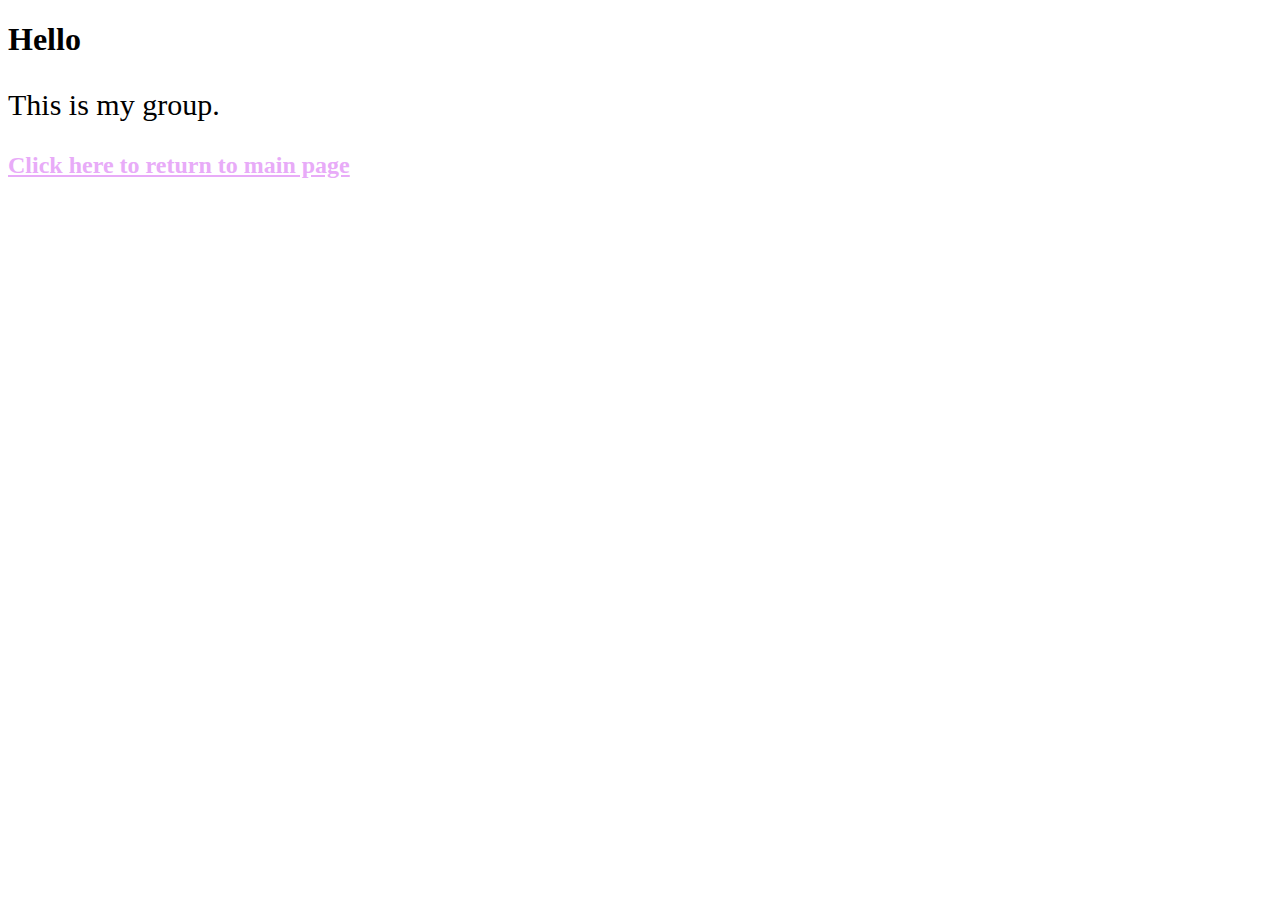
==== html00.html @ b073d9c6 "Add files via upload" ====
<!DOCTYPE html>
<html>
<header>
    <link rel="stylesheet" href="style.css">
    <title>About Page</title>
</header>    
<body>
    <h1>Hello</h1>
    <p>This is my group.</p>
    <a style="color: rgb(232, 171, 248);" class ="link" href="./index.html"><h2>Click here to return to main page</h2></a>
</body>
</html>
---- style.css ----
p{
   font-size: 30px ;
}
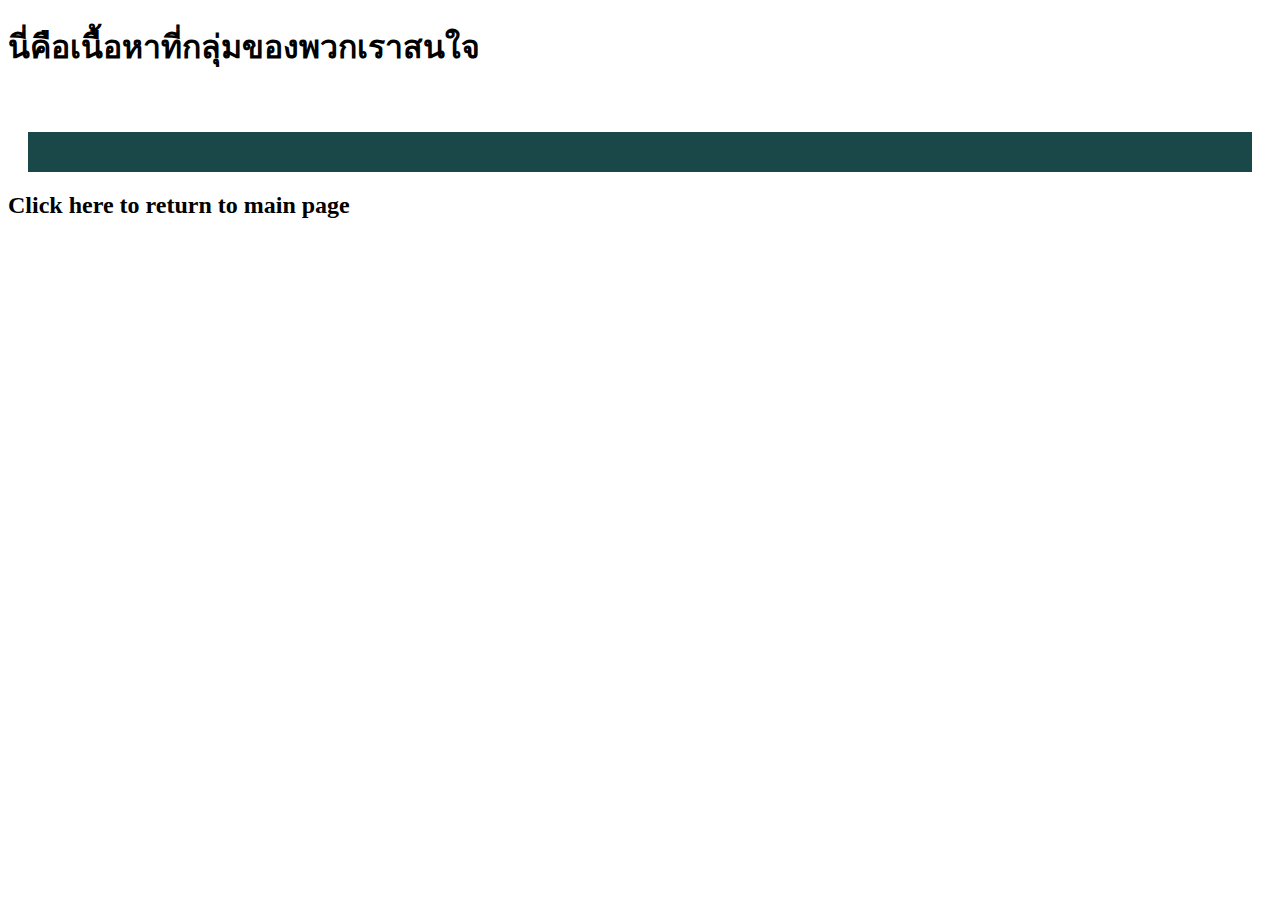
==== commit fc978445: "update" ====
--- a/html00.html
+++ b/html00.html
@@ -5,8 +5,27 @@
     <title>About Page</title>
 </header>    
 <body>
-    <h1>Hello</h1>
-    <p>This is my group.</p>
+    <h1> นี่คือเนื้อหาที่กลุ่มของพวกเราสนใจ </h1>
+    <img src="">
+    <p class="box" style="color: rgb(255, 255, 255);>
+        <h2>OSI (Open Systems Interconnection)</h2> คือโมเดลที่ใช้ในการอธิบายและแบ่งส่วนการทำงานของระบบเครือข่ายคอมไว้เป็นชั้นๆ
+
+        <h2>Physical Layer</h2> ชั้นที่ 1.): ชั้นฟิสิกส์เป็นชั้นที่รับผิดชั้นแรกของการสื่อสาร มันเกี่ยวกับการส่งข้อมูลในรูปแบบของสัญญาณดิจิทัลหรืออนาล็อกระหว่างอุปกรณ์ เช่น การส่งข้อมูลผ่านสายสัญญาณ, การเชื่อมต่อฮาร์ดแวร์ เป็นต้น
+    
+        <h2>Data Link Layer</h2> ชั้นที่ 2.): ชั้นนี้เกี่ยวกับการจัดการเฟรมข้อมูล ซึ่งเป็นการแบ่งข้อมูลเป็นชุดเล็กๆ และตรวจสอบข้อผิดพลาดในการส่งข้อมูล เช่น Ethernet
+        
+        <h2>Network Layer</h2> ชั้นที่ 3.): ชั้นเน็ตเวิร์กเป็นผู้รับผิดชั้นนี้ โดยมีหน้าที่การเปลี่ยนส่งข้อมูลจากโหนด (node) หนึ่งไปยังโหนดอื่น โดยใช้เส้นทางที่เหมาะสม ตัวอย่างเช่น IP (Internet Protocol)
+        
+        <h2>ransport Layer</h2> ชั้นที่ 4.): ชั้นควบคุมการสื่อสารระหว่างจุดปลายของการสื่อสาร มันรับผิดชั้นที่ให้บริการเชื่อมต่อและการควบคุมการส่งข้อมูล เช่น TCP (Transmission Control Protocol)
+        
+        <h2>Session Layer</h2> ชั้นที่ 5.): ชั้นนี้รับผิดชั้นการติดต่อและบริหารการเชื่อมต่อระหว่างอุปกรณ์ในเครือข่าย เช่นการเปิดและปิดเซสชัน (Session) และการจัดการการสื่อสาร
+        
+        <h2>Presentation Layer</h2> ชั้นที่ 6.): ชั้นนี้รับผิดชั้นการแปลงข้อมูลเพื่อให้สามารถอ่านและเข้าใจได้ระหว่างอุปกรณ์ที่ต่างกัน เช่นการเข้ารหัส (Encryption) และการบีบอัดข้อมูล (Compression)
+        
+        <h2>Application Layer</h2> ชั้นที่ 7.): ชั้นสุดท้ายเป็นชั้นแอพพลิเคชัน ที่มีบทบาทในการให้บริการแอพพลิเคชันและการเข้าถึงบริการที่เชื่อมต่อกับเครือข่าย เช่น HTTP (Hypertext Transfer Protocol) สำหรับการเรียกดูเว็บไซต์
+        
+        โมเดล OSI ช่วยให้ผู้พัฒนาและผู้ดูแลระบบเครือข่ายเข้าใจและการทำงานของเครือข่ายได้ง่ายขึ้น และช่วยในการวิเคราะห์และแก้ปัญหาในเครือข่ายได้อย่างระเบียบและรวดเร็ว
+    </p>
     <a style="color: rgb(232, 171, 248);" class ="link" href="./index.html"><h2>Click here to return to main page</h2></a>
 </body>
 </html>
--- a/style.css
+++ b/style.css
@@ -1,5 +1,6 @@
-p{
+.box{
    font-size: 30px ;
+   background-color: rgb(26, 71, 71);
+    padding: 20px;
+    margin: 20px;
 }
-    
-
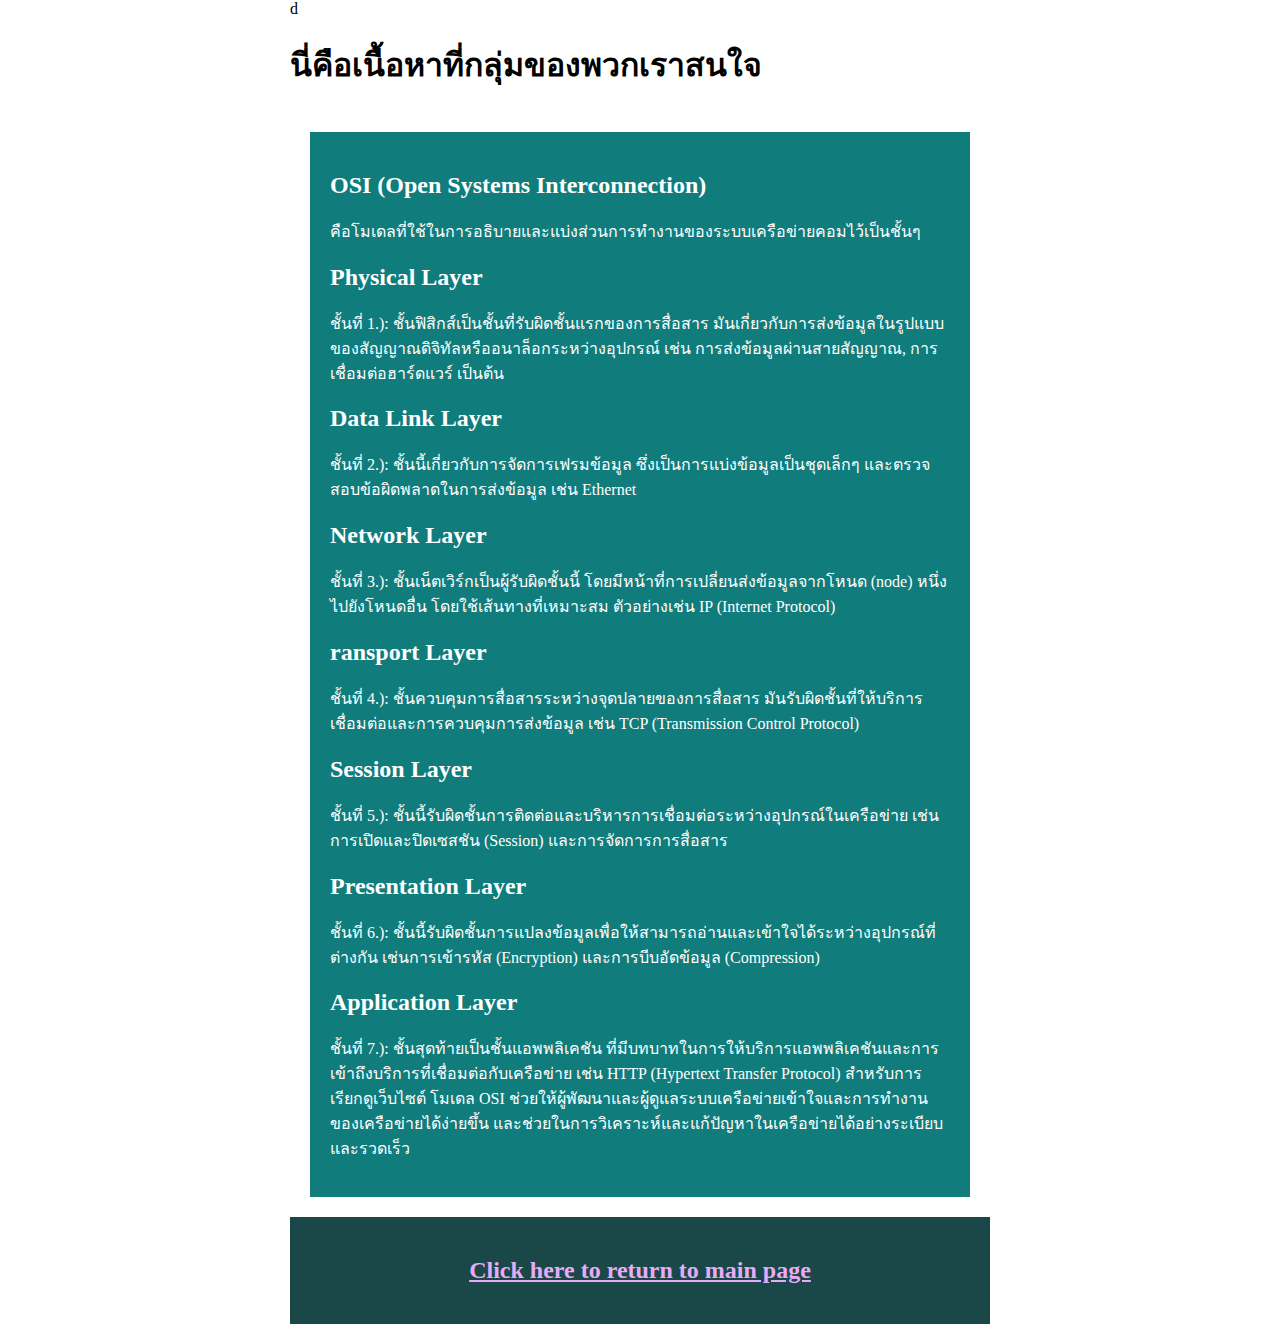
==== commit f73fb690: "update" ====
--- a/html00.html
+++ b/html00.html
@@ -1,31 +1,34 @@
-<!DOCTYPE html>
+d<!DOCTYPE html>
 <html>
 <header>
     <link rel="stylesheet" href="style.css">
     <title>About Page</title>
 </header>    
-<body>
+<body class="main-content">
     <h1> นี่คือเนื้อหาที่กลุ่มของพวกเราสนใจ </h1>
     <img src="">
-    <p class="box" style="color: rgb(255, 255, 255);>
-        <h2>OSI (Open Systems Interconnection)</h2> คือโมเดลที่ใช้ในการอธิบายและแบ่งส่วนการทำงานของระบบเครือข่ายคอมไว้เป็นชั้นๆ
+    <div class="box" style="color: rgb(255, 255, 255);">
+        <p><h2>OSI (Open Systems Interconnection)</h2> คือโมเดลที่ใช้ในการอธิบายและแบ่งส่วนการทำงานของระบบเครือข่ายคอมไว้เป็นชั้นๆ
 
-        <h2>Physical Layer</h2> ชั้นที่ 1.): ชั้นฟิสิกส์เป็นชั้นที่รับผิดชั้นแรกของการสื่อสาร มันเกี่ยวกับการส่งข้อมูลในรูปแบบของสัญญาณดิจิทัลหรืออนาล็อกระหว่างอุปกรณ์ เช่น การส่งข้อมูลผ่านสายสัญญาณ, การเชื่อมต่อฮาร์ดแวร์ เป็นต้น
+         <h2>Physical Layer</h2> ชั้นที่ 1.): ชั้นฟิสิกส์เป็นชั้นที่รับผิดชั้นแรกของการสื่อสาร มันเกี่ยวกับการส่งข้อมูลในรูปแบบของสัญญาณดิจิทัลหรืออนาล็อกระหว่างอุปกรณ์ เช่น การส่งข้อมูลผ่านสายสัญญาณ, การเชื่อมต่อฮาร์ดแวร์ เป็นต้น
     
-        <h2>Data Link Layer</h2> ชั้นที่ 2.): ชั้นนี้เกี่ยวกับการจัดการเฟรมข้อมูล ซึ่งเป็นการแบ่งข้อมูลเป็นชุดเล็กๆ และตรวจสอบข้อผิดพลาดในการส่งข้อมูล เช่น Ethernet
+         <h2>Data Link Layer</h2> ชั้นที่ 2.): ชั้นนี้เกี่ยวกับการจัดการเฟรมข้อมูล ซึ่งเป็นการแบ่งข้อมูลเป็นชุดเล็กๆ และตรวจสอบข้อผิดพลาดในการส่งข้อมูล เช่น Ethernet
         
-        <h2>Network Layer</h2> ชั้นที่ 3.): ชั้นเน็ตเวิร์กเป็นผู้รับผิดชั้นนี้ โดยมีหน้าที่การเปลี่ยนส่งข้อมูลจากโหนด (node) หนึ่งไปยังโหนดอื่น โดยใช้เส้นทางที่เหมาะสม ตัวอย่างเช่น IP (Internet Protocol)
+         <h2>Network Layer</h2> ชั้นที่ 3.): ชั้นเน็ตเวิร์กเป็นผู้รับผิดชั้นนี้ โดยมีหน้าที่การเปลี่ยนส่งข้อมูลจากโหนด (node) หนึ่งไปยังโหนดอื่น โดยใช้เส้นทางที่เหมาะสม ตัวอย่างเช่น IP (Internet Protocol)
         
-        <h2>ransport Layer</h2> ชั้นที่ 4.): ชั้นควบคุมการสื่อสารระหว่างจุดปลายของการสื่อสาร มันรับผิดชั้นที่ให้บริการเชื่อมต่อและการควบคุมการส่งข้อมูล เช่น TCP (Transmission Control Protocol)
+         <h2>ransport Layer</h2> ชั้นที่ 4.): ชั้นควบคุมการสื่อสารระหว่างจุดปลายของการสื่อสาร มันรับผิดชั้นที่ให้บริการเชื่อมต่อและการควบคุมการส่งข้อมูล เช่น TCP (Transmission Control Protocol)
         
-        <h2>Session Layer</h2> ชั้นที่ 5.): ชั้นนี้รับผิดชั้นการติดต่อและบริหารการเชื่อมต่อระหว่างอุปกรณ์ในเครือข่าย เช่นการเปิดและปิดเซสชัน (Session) และการจัดการการสื่อสาร
+         <h2>Session Layer</h2> ชั้นที่ 5.): ชั้นนี้รับผิดชั้นการติดต่อและบริหารการเชื่อมต่อระหว่างอุปกรณ์ในเครือข่าย เช่นการเปิดและปิดเซสชัน (Session) และการจัดการการสื่อสาร
         
-        <h2>Presentation Layer</h2> ชั้นที่ 6.): ชั้นนี้รับผิดชั้นการแปลงข้อมูลเพื่อให้สามารถอ่านและเข้าใจได้ระหว่างอุปกรณ์ที่ต่างกัน เช่นการเข้ารหัส (Encryption) และการบีบอัดข้อมูล (Compression)
+         <h2>Presentation Layer</h2> ชั้นที่ 6.): ชั้นนี้รับผิดชั้นการแปลงข้อมูลเพื่อให้สามารถอ่านและเข้าใจได้ระหว่างอุปกรณ์ที่ต่างกัน เช่นการเข้ารหัส (Encryption) และการบีบอัดข้อมูล (Compression)
         
-        <h2>Application Layer</h2> ชั้นที่ 7.): ชั้นสุดท้ายเป็นชั้นแอพพลิเคชัน ที่มีบทบาทในการให้บริการแอพพลิเคชันและการเข้าถึงบริการที่เชื่อมต่อกับเครือข่าย เช่น HTTP (Hypertext Transfer Protocol) สำหรับการเรียกดูเว็บไซต์
+         <h2>Application Layer</h2> ชั้นที่ 7.): ชั้นสุดท้ายเป็นชั้นแอพพลิเคชัน ที่มีบทบาทในการให้บริการแอพพลิเคชันและการเข้าถึงบริการที่เชื่อมต่อกับเครือข่าย เช่น HTTP (Hypertext Transfer Protocol) สำหรับการเรียกดูเว็บไซต์
         
-        โมเดล OSI ช่วยให้ผู้พัฒนาและผู้ดูแลระบบเครือข่ายเข้าใจและการทำงานของเครือข่ายได้ง่ายขึ้น และช่วยในการวิเคราะห์และแก้ปัญหาในเครือข่ายได้อย่างระเบียบและรวดเร็ว
-    </p>
-    <a style="color: rgb(232, 171, 248);" class ="link" href="./index.html"><h2>Click here to return to main page</h2></a>
+         โมเดล OSI ช่วยให้ผู้พัฒนาและผู้ดูแลระบบเครือข่ายเข้าใจและการทำงานของเครือข่ายได้ง่ายขึ้น และช่วยในการวิเคราะห์และแก้ปัญหาในเครือข่ายได้อย่างระเบียบและรวดเร็ว
+        </p>
+    </div>
+    <footer>
+      <a style="color: rgb(232, 171, 248);" class ="link" href="./index.html"><h2>Click here to return to main page</h2></a>
+    </footer>
 </body>
 </html>
--- a/style.css
+++ b/style.css
@@ -1,6 +1,14 @@
 .box{
-   font-size: 30px ;
-   background-color: rgb(26, 71, 71);
+   background-color: rgb(16, 124, 124);
     padding: 20px;
     margin: 20px;
 }
+.main-content{
+    max-width: 700px;
+    margin: auto;
+}
+footer{
+    background-color: rgb(26, 71, 71); 
+    padding: 20px;
+    text-align: center;  
+}
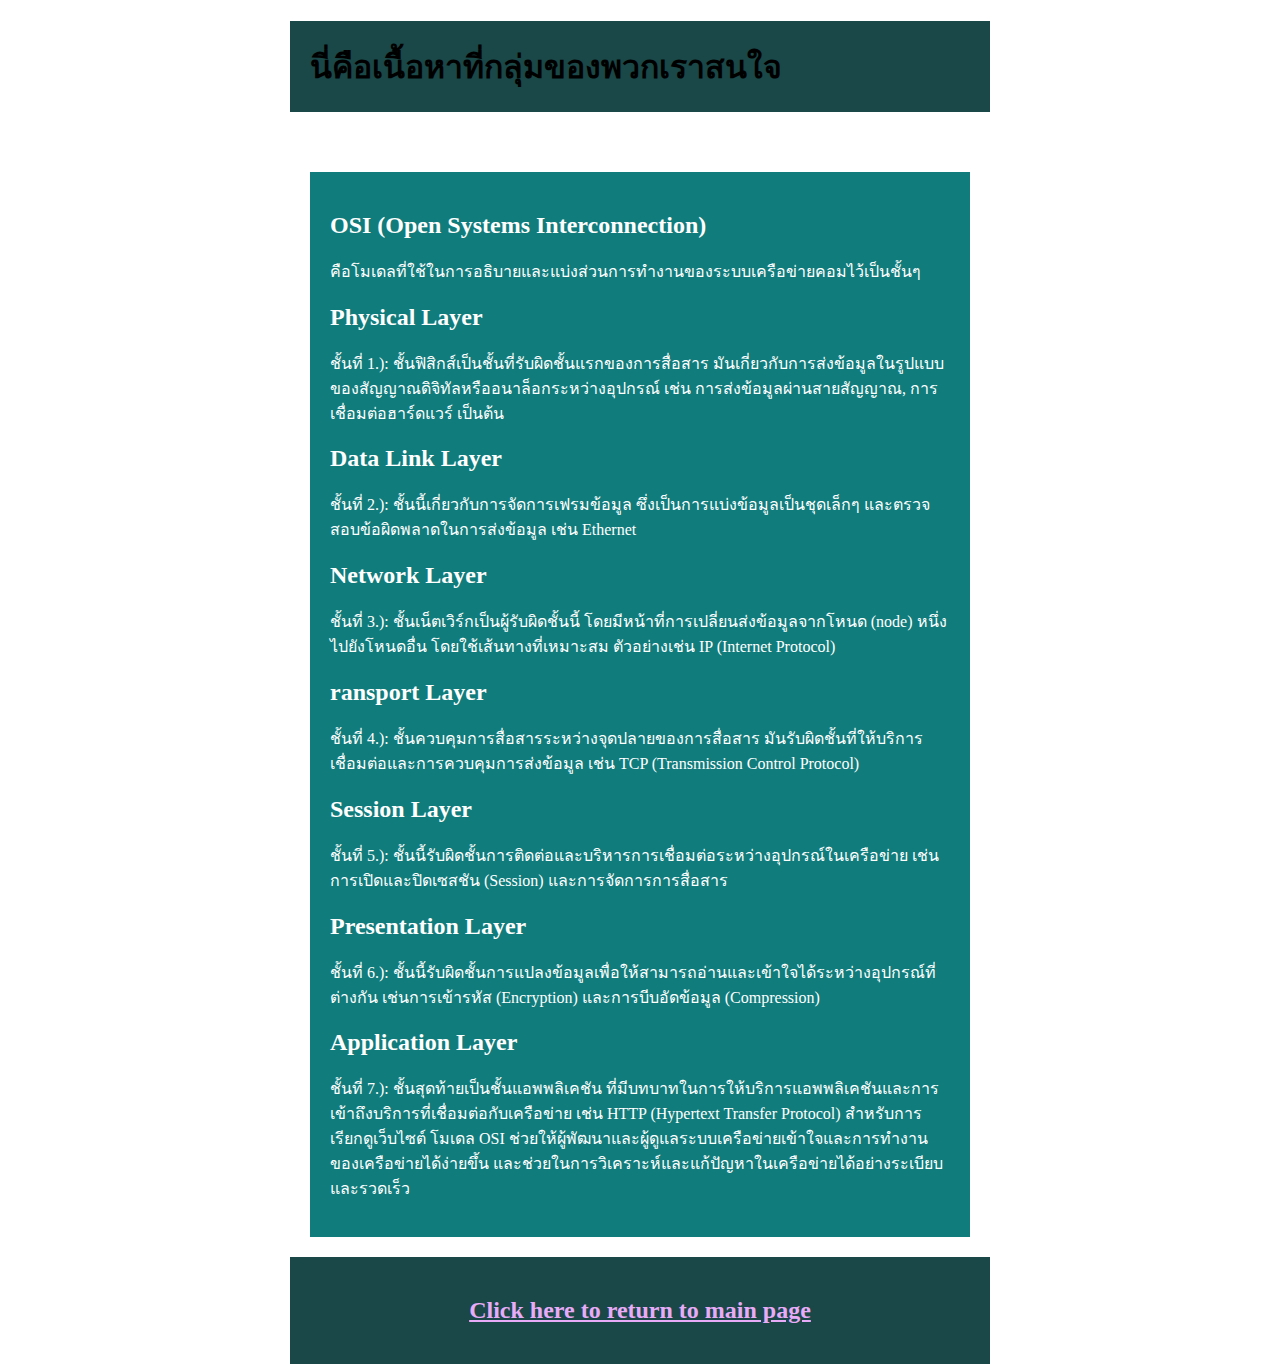
==== commit 154d1df3: "update" ====
--- a/html00.html
+++ b/html00.html
@@ -1,11 +1,11 @@
-d<!DOCTYPE html>
+<!DOCTYPE html>
 <html>
 <header>
     <link rel="stylesheet" href="style.css">
     <title>About Page</title>
 </header>    
 <body class="main-content">
-    <h1> นี่คือเนื้อหาที่กลุ่มของพวกเราสนใจ </h1>
+    <h1 class="f"> นี่คือเนื้อหาที่กลุ่มของพวกเราสนใจ </h1>
     <img src="">
     <div class="box" style="color: rgb(255, 255, 255);">
         <p><h2>OSI (Open Systems Interconnection)</h2> คือโมเดลที่ใช้ในการอธิบายและแบ่งส่วนการทำงานของระบบเครือข่ายคอมไว้เป็นชั้นๆ
--- a/style.css
+++ b/style.css
@@ -1,3 +1,8 @@
+.f{
+    background-color: rgb(26, 71, 71);
+    padding: 20px;
+    
+}
 .box{
    background-color: rgb(16, 124, 124);
     padding: 20px;
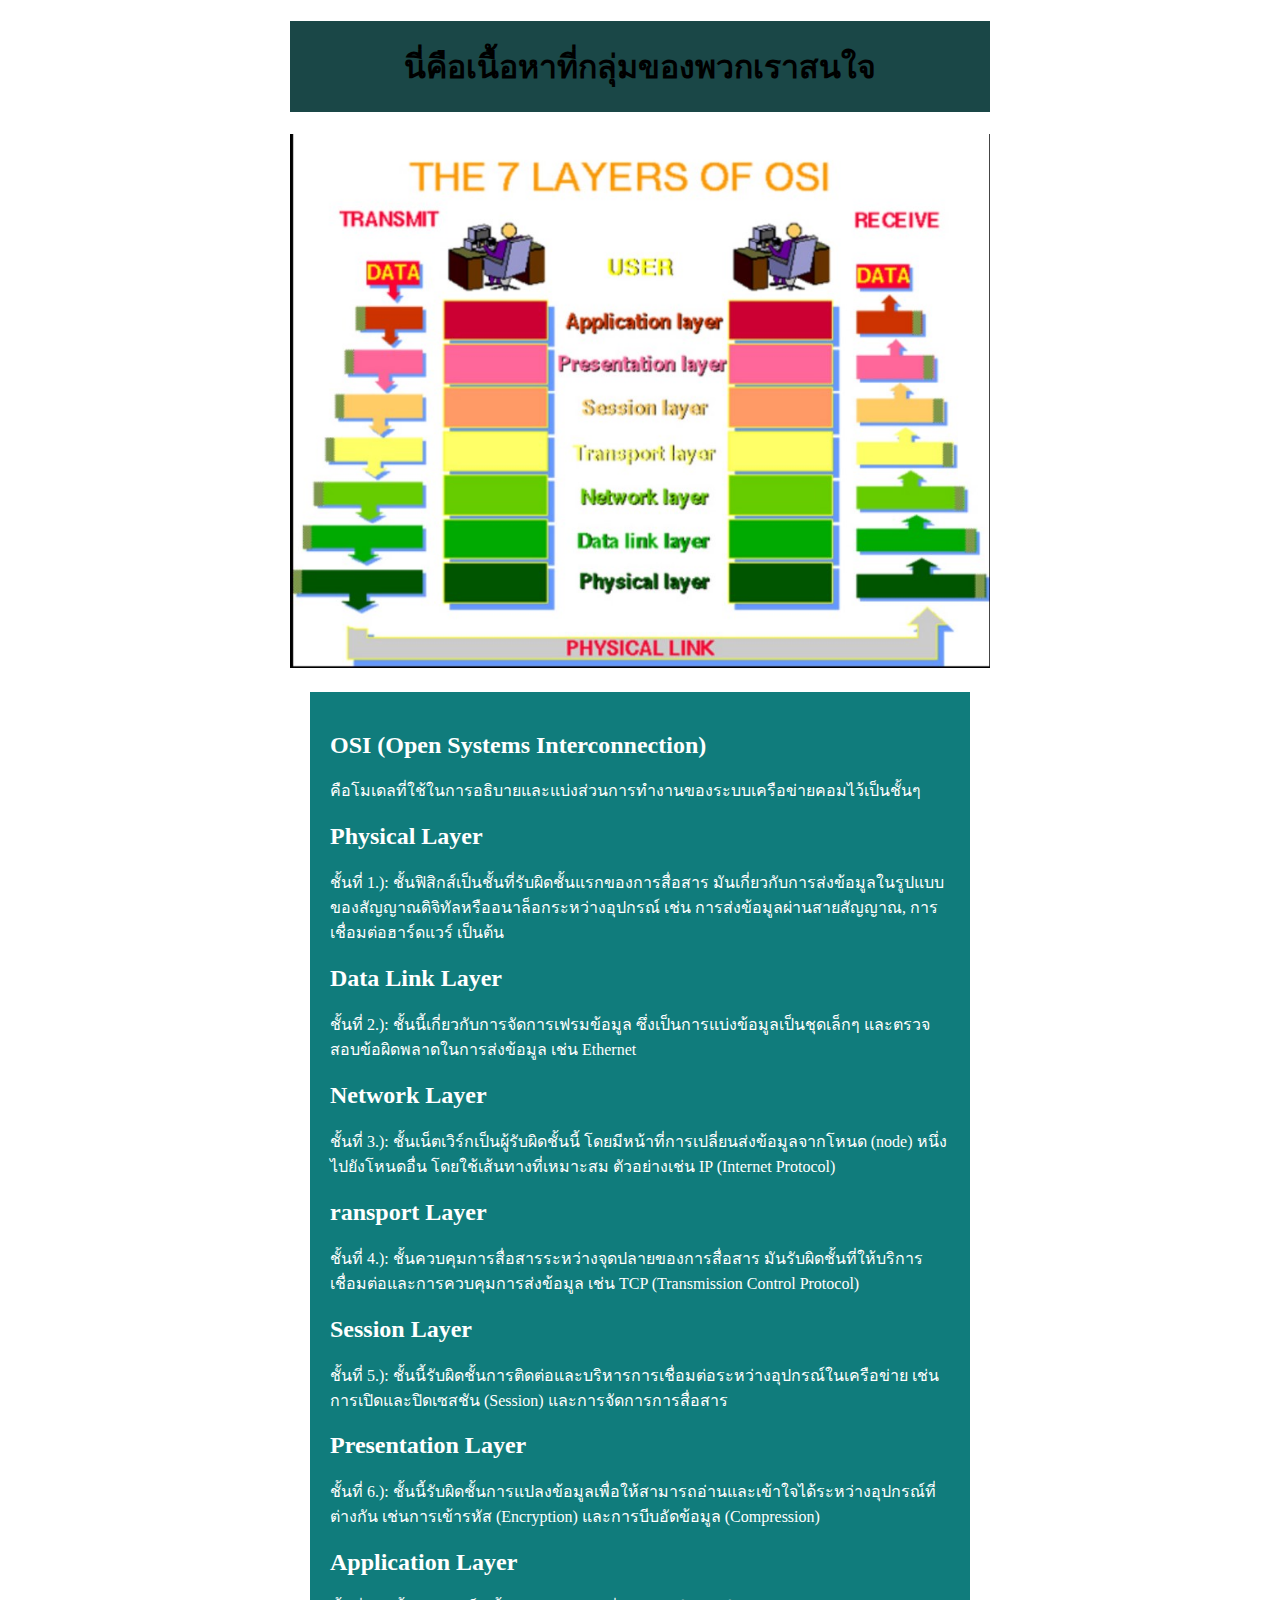
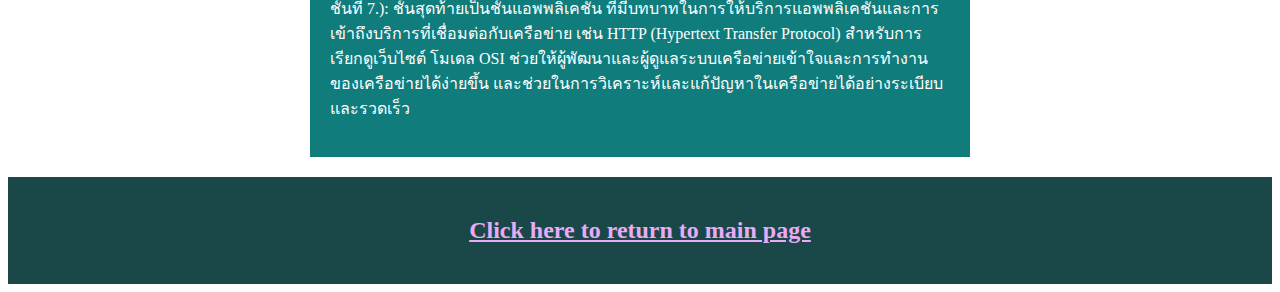
==== commit 41ce3c63: "update" ====
--- a/html00.html
+++ b/html00.html
@@ -2,12 +2,13 @@
 <html>
 <header>
     <link rel="stylesheet" href="style.css">
-    <title>About Page</title>
+    <title>(page2.0)</title>
 </header>    
-<body class="main-content">
-    <h1 class="f"> นี่คือเนื้อหาที่กลุ่มของพวกเราสนใจ </h1>
-    <img src="">
-    <div class="box" style="color: rgb(255, 255, 255);">
+<body class=>
+    <div class="main-content">
+     <h1 class="f"> นี่คือเนื้อหาที่กลุ่มของพวกเราสนใจ </h1>
+     <img src="osi.jpg">
+     <div class="box" style="color: rgb(255, 255, 255);">
         <p><h2>OSI (Open Systems Interconnection)</h2> คือโมเดลที่ใช้ในการอธิบายและแบ่งส่วนการทำงานของระบบเครือข่ายคอมไว้เป็นชั้นๆ
 
          <h2>Physical Layer</h2> ชั้นที่ 1.): ชั้นฟิสิกส์เป็นชั้นที่รับผิดชั้นแรกของการสื่อสาร มันเกี่ยวกับการส่งข้อมูลในรูปแบบของสัญญาณดิจิทัลหรืออนาล็อกระหว่างอุปกรณ์ เช่น การส่งข้อมูลผ่านสายสัญญาณ, การเชื่อมต่อฮาร์ดแวร์ เป็นต้น
@@ -26,7 +27,8 @@
         
          โมเดล OSI ช่วยให้ผู้พัฒนาและผู้ดูแลระบบเครือข่ายเข้าใจและการทำงานของเครือข่ายได้ง่ายขึ้น และช่วยในการวิเคราะห์และแก้ปัญหาในเครือข่ายได้อย่างระเบียบและรวดเร็ว
         </p>
-    </div>
+     </div>
+    </div> 
     <footer>
       <a style="color: rgb(232, 171, 248);" class ="link" href="./index.html"><h2>Click here to return to main page</h2></a>
     </footer>
--- a/style.css
+++ b/style.css
@@ -1,7 +1,12 @@
 .f{
     background-color: rgb(26, 71, 71);
     padding: 20px;
+    text-align: center; 
+
     
+}
+img{
+    width: 100%;
 }
 .box{
    background-color: rgb(16, 124, 124);
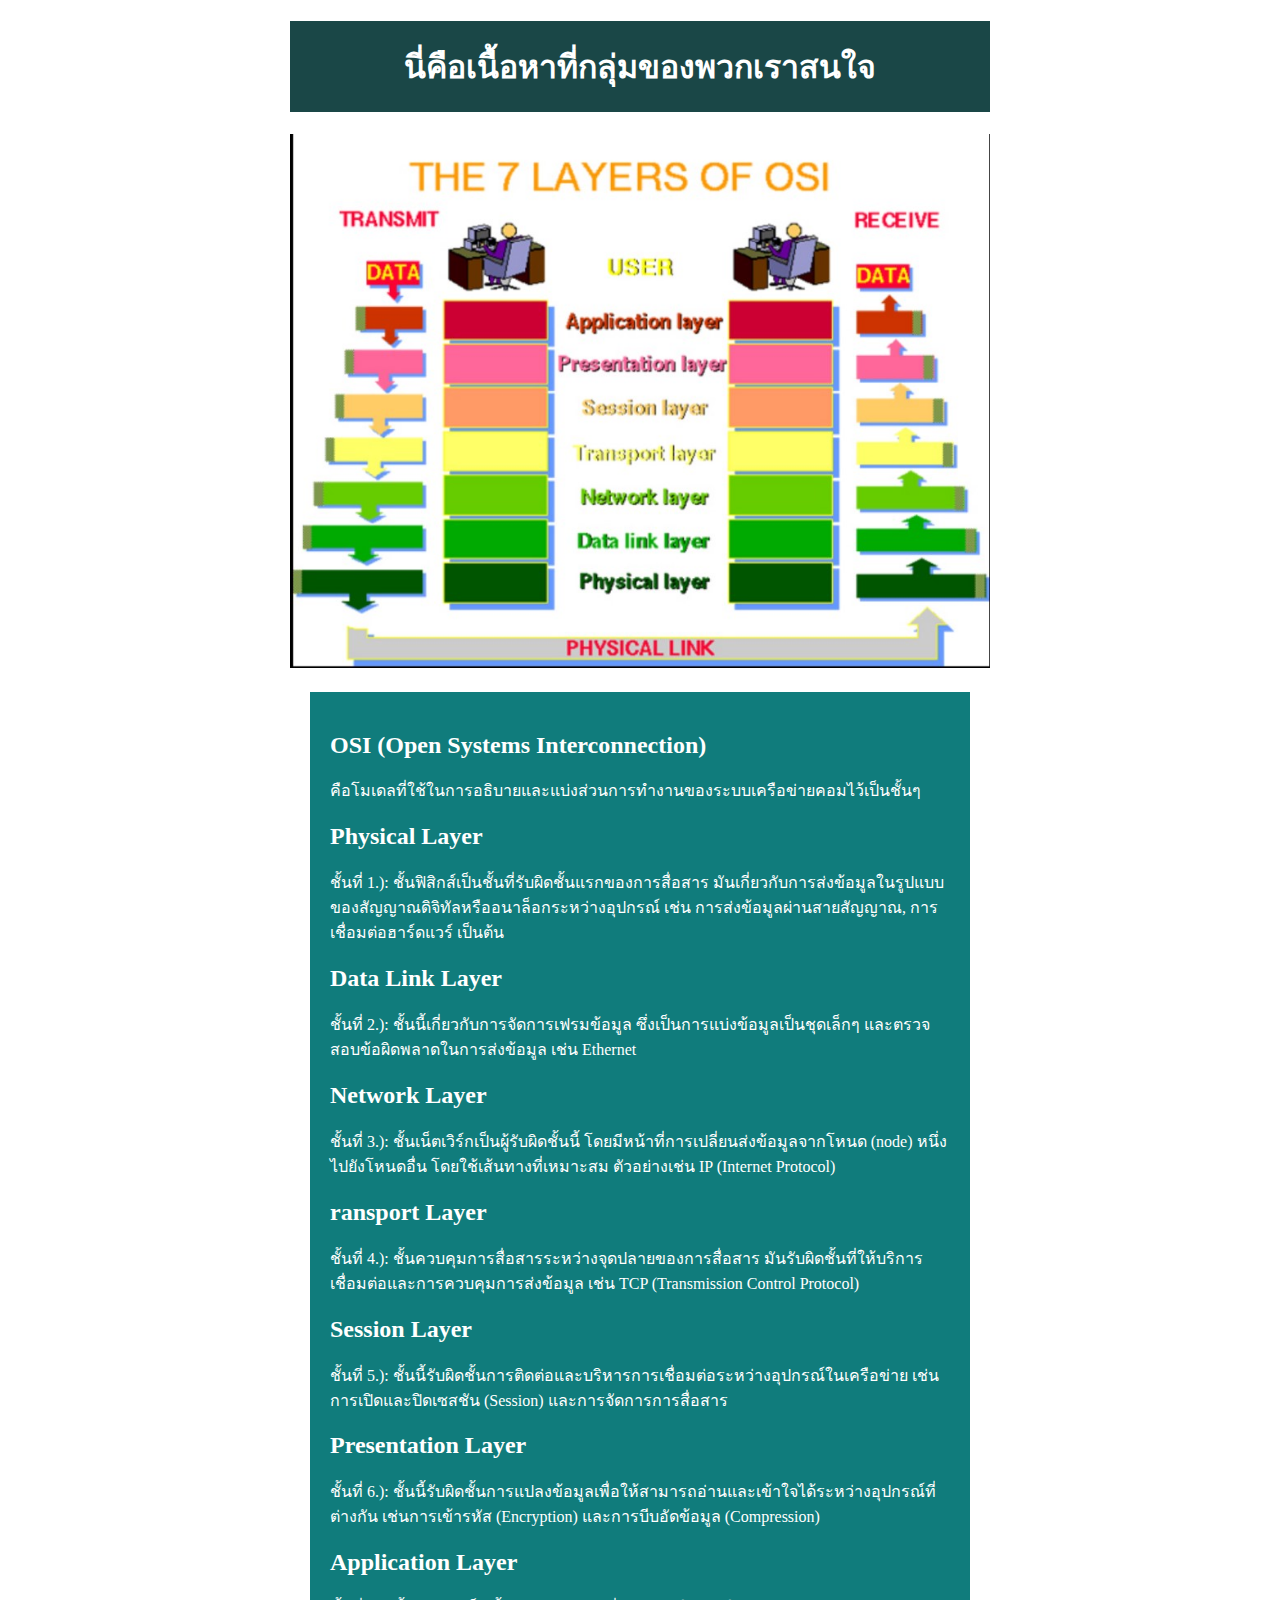
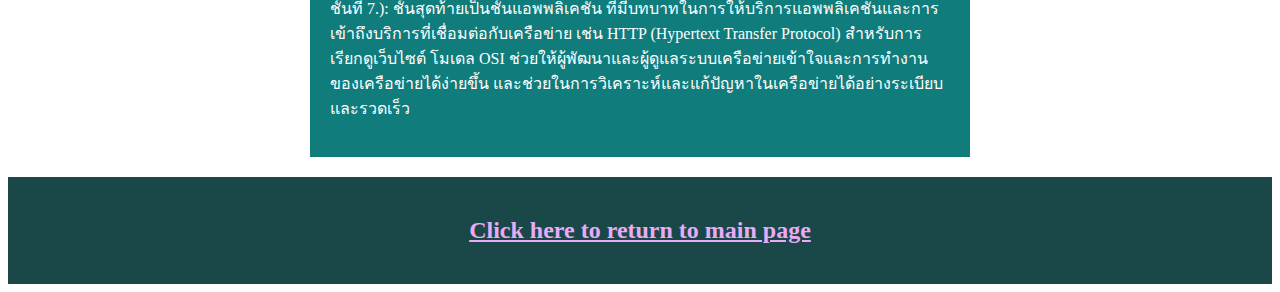
==== commit af55dbfa: "update" ====
--- a/html00.html
+++ b/html00.html
@@ -6,7 +6,7 @@
 </header>    
 <body class=>
     <div class="main-content">
-     <h1 class="f"> นี่คือเนื้อหาที่กลุ่มของพวกเราสนใจ </h1>
+     <h1 class="f" style="color: rgb(255, 255, 255);"> นี่คือเนื้อหาที่กลุ่มของพวกเราสนใจ </h1>
      <img src="osi.jpg">
      <div class="box" style="color: rgb(255, 255, 255);">
         <p><h2>OSI (Open Systems Interconnection)</h2> คือโมเดลที่ใช้ในการอธิบายและแบ่งส่วนการทำงานของระบบเครือข่ายคอมไว้เป็นชั้นๆ
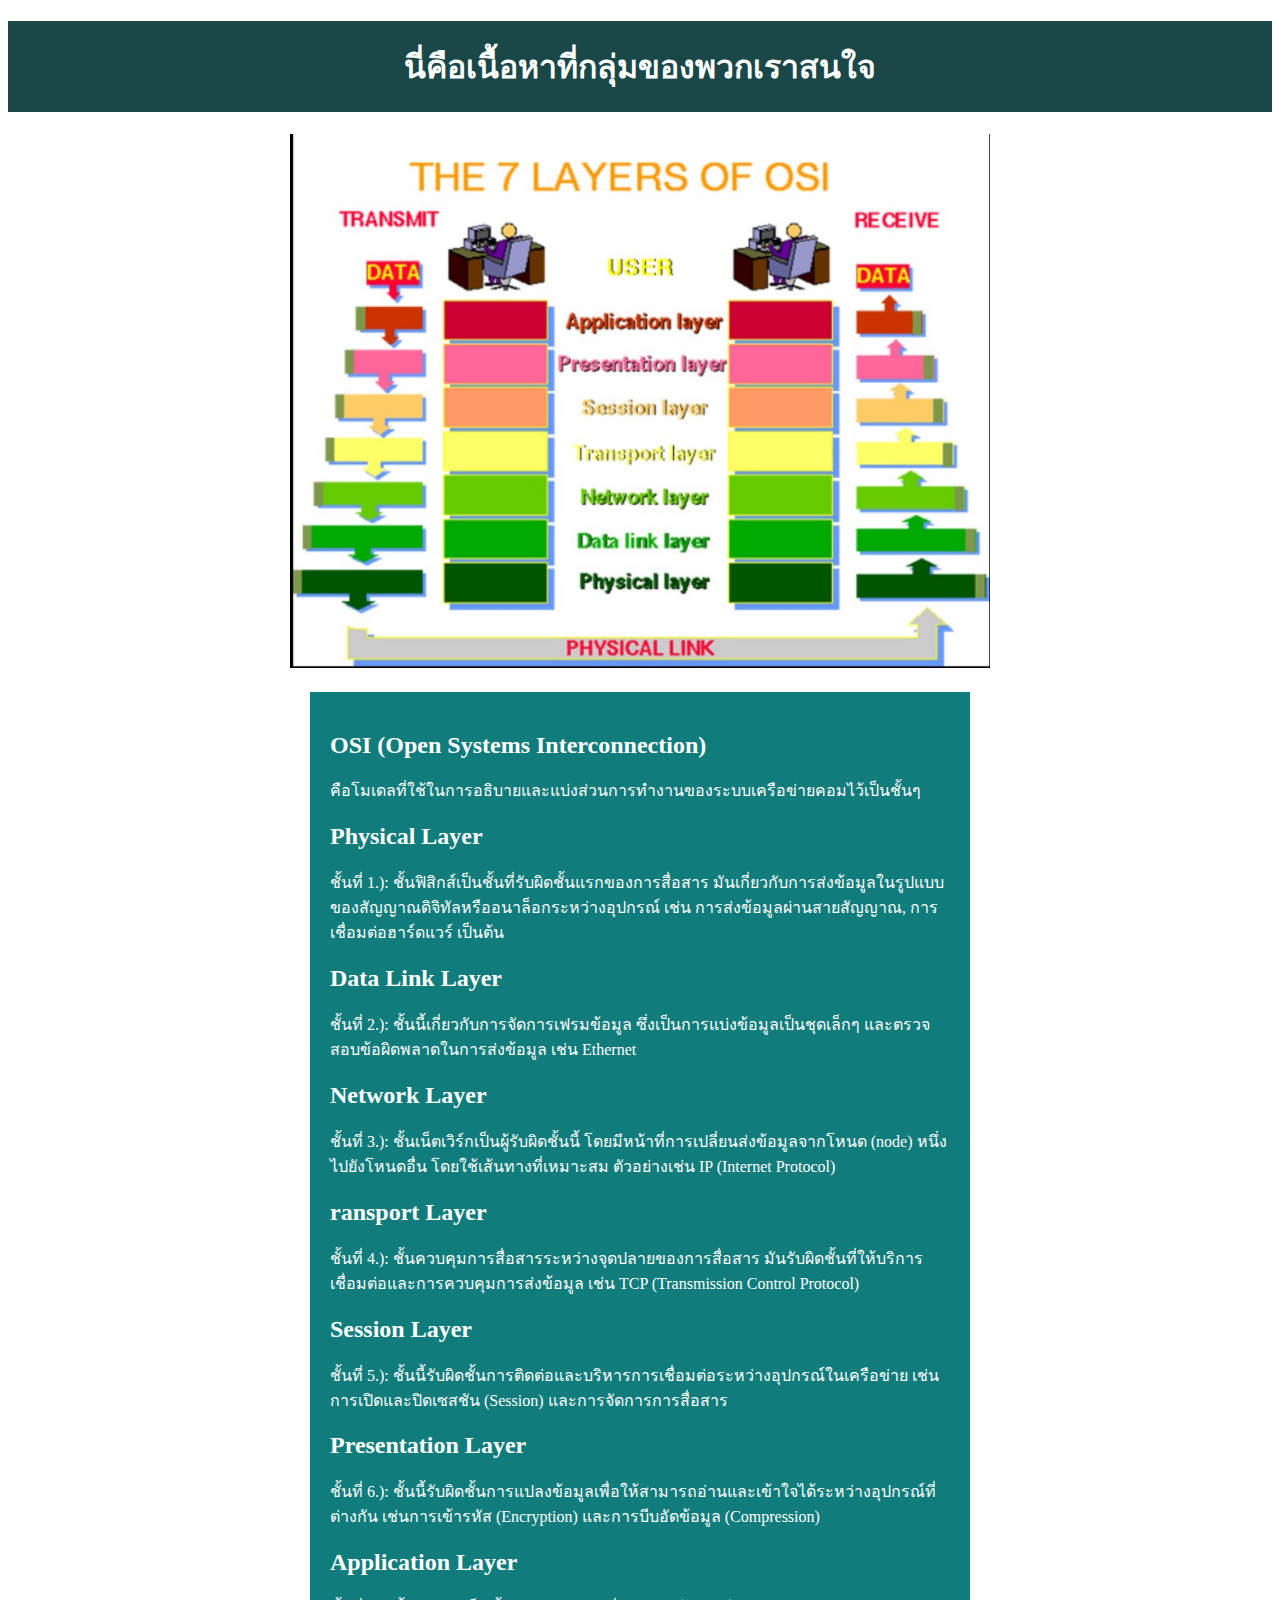
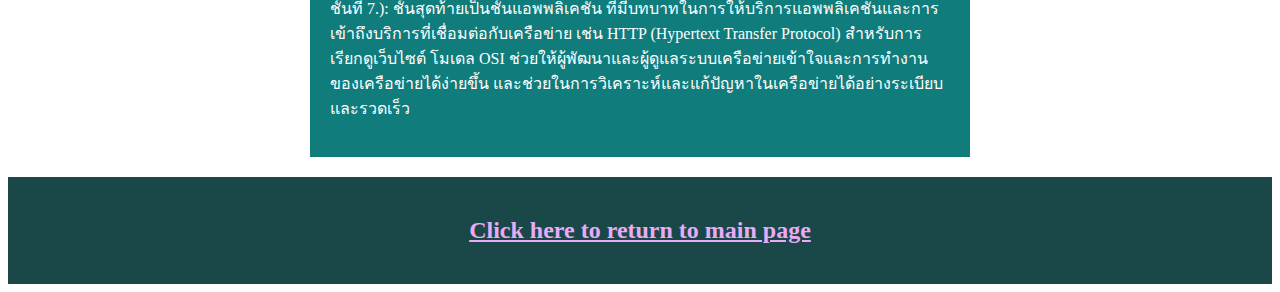
==== commit 39a7139e: "update" ====
--- a/html00.html
+++ b/html00.html
@@ -4,9 +4,10 @@
     <link rel="stylesheet" href="style.css">
     <title>(page2.0)</title>
 </header>    
-<body class=>
-    <div class="main-content">
-     <h1 class="f" style="color: rgb(255, 255, 255);"> นี่คือเนื้อหาที่กลุ่มของพวกเราสนใจ </h1>
+<body >
+    
+    <h1 class="f" style="color: rgb(255, 255, 255);"> นี่คือเนื้อหาที่กลุ่มของพวกเราสนใจ </h1>
+    <div class="main-content"> 
      <img src="osi.jpg">
      <div class="box" style="color: rgb(255, 255, 255);">
         <p><h2>OSI (Open Systems Interconnection)</h2> คือโมเดลที่ใช้ในการอธิบายและแบ่งส่วนการทำงานของระบบเครือข่ายคอมไว้เป็นชั้นๆ
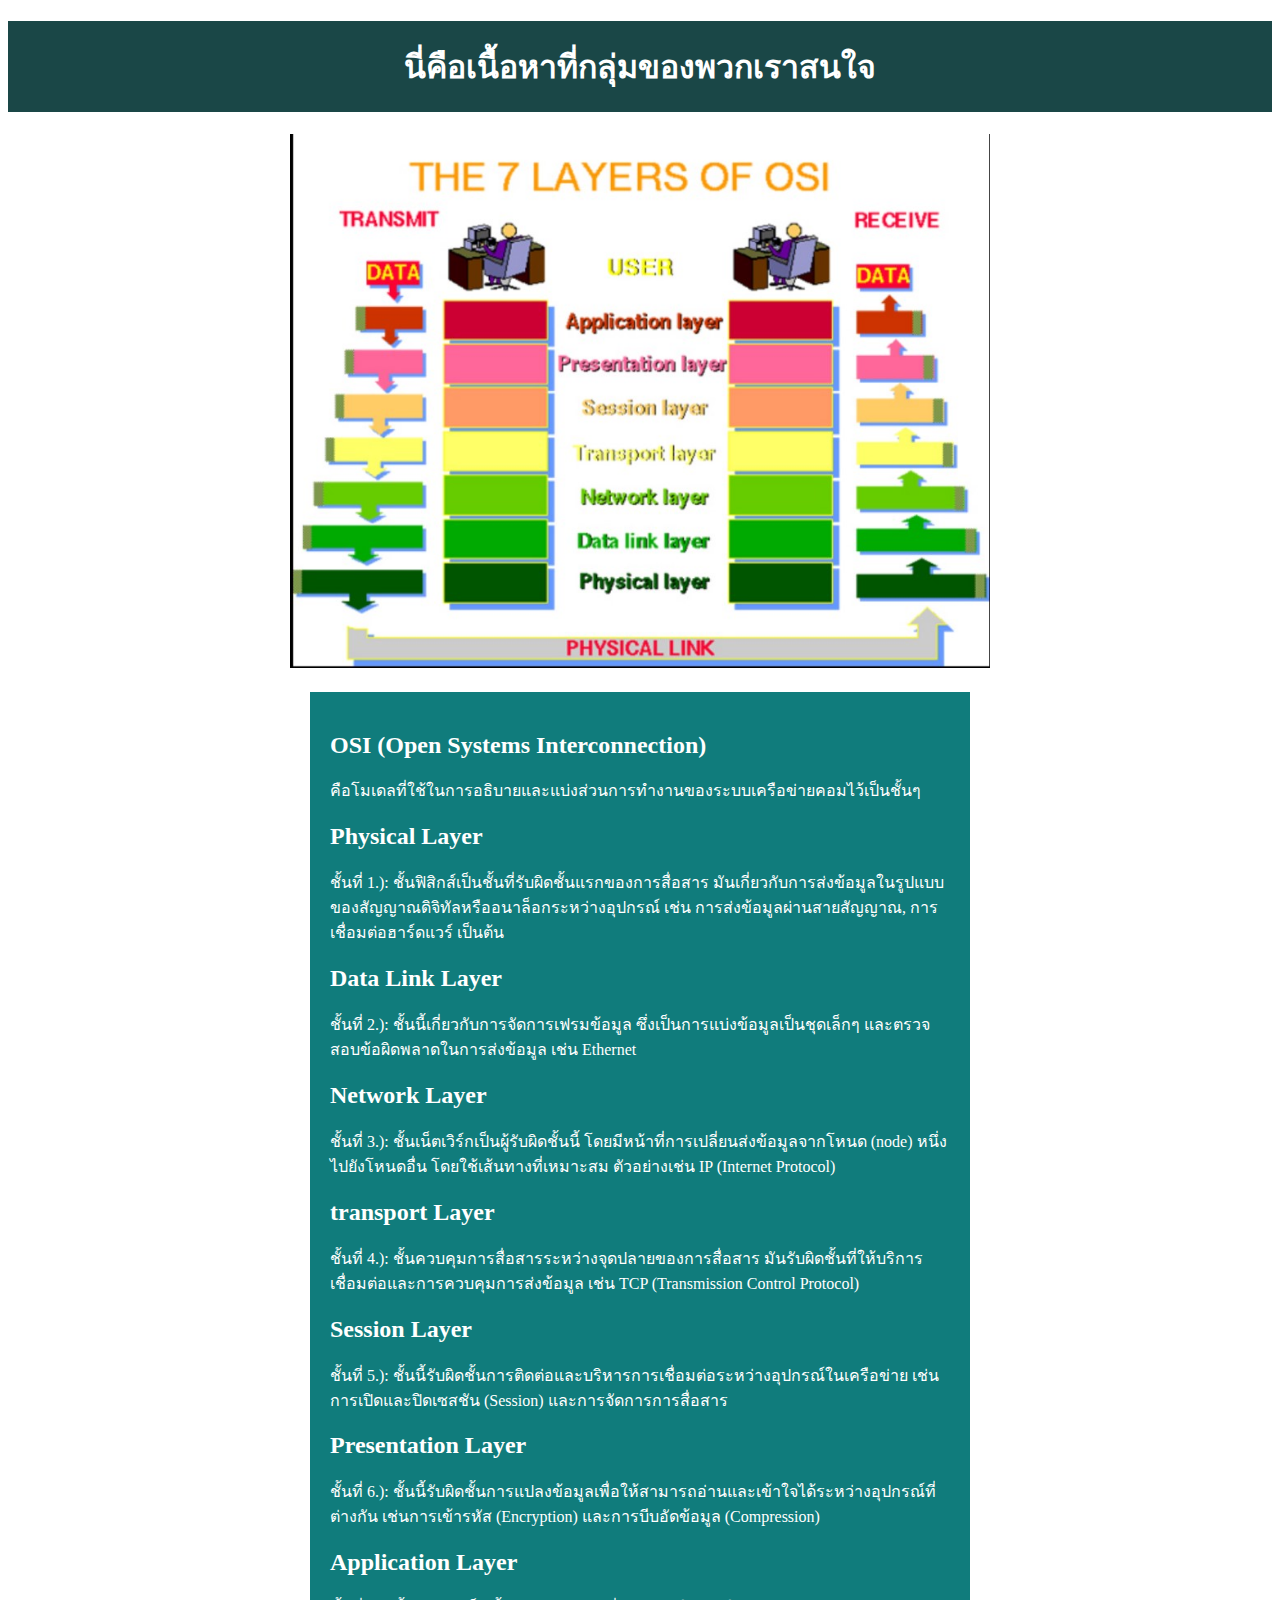
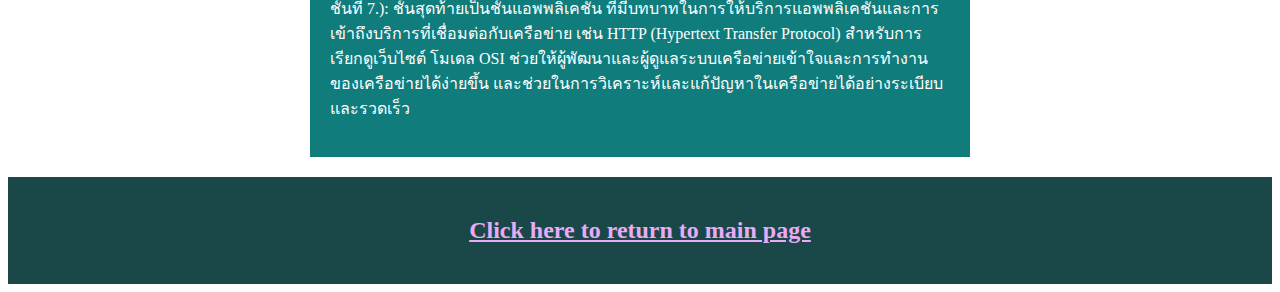
==== commit 79bd4fa3: "update" ====
--- a/html00.html
+++ b/html00.html
@@ -18,7 +18,7 @@
         
          <h2>Network Layer</h2> ชั้นที่ 3.): ชั้นเน็ตเวิร์กเป็นผู้รับผิดชั้นนี้ โดยมีหน้าที่การเปลี่ยนส่งข้อมูลจากโหนด (node) หนึ่งไปยังโหนดอื่น โดยใช้เส้นทางที่เหมาะสม ตัวอย่างเช่น IP (Internet Protocol)
         
-         <h2>ransport Layer</h2> ชั้นที่ 4.): ชั้นควบคุมการสื่อสารระหว่างจุดปลายของการสื่อสาร มันรับผิดชั้นที่ให้บริการเชื่อมต่อและการควบคุมการส่งข้อมูล เช่น TCP (Transmission Control Protocol)
+         <h2>transport Layer</h2> ชั้นที่ 4.): ชั้นควบคุมการสื่อสารระหว่างจุดปลายของการสื่อสาร มันรับผิดชั้นที่ให้บริการเชื่อมต่อและการควบคุมการส่งข้อมูล เช่น TCP (Transmission Control Protocol)
         
          <h2>Session Layer</h2> ชั้นที่ 5.): ชั้นนี้รับผิดชั้นการติดต่อและบริหารการเชื่อมต่อระหว่างอุปกรณ์ในเครือข่าย เช่นการเปิดและปิดเซสชัน (Session) และการจัดการการสื่อสาร
         
